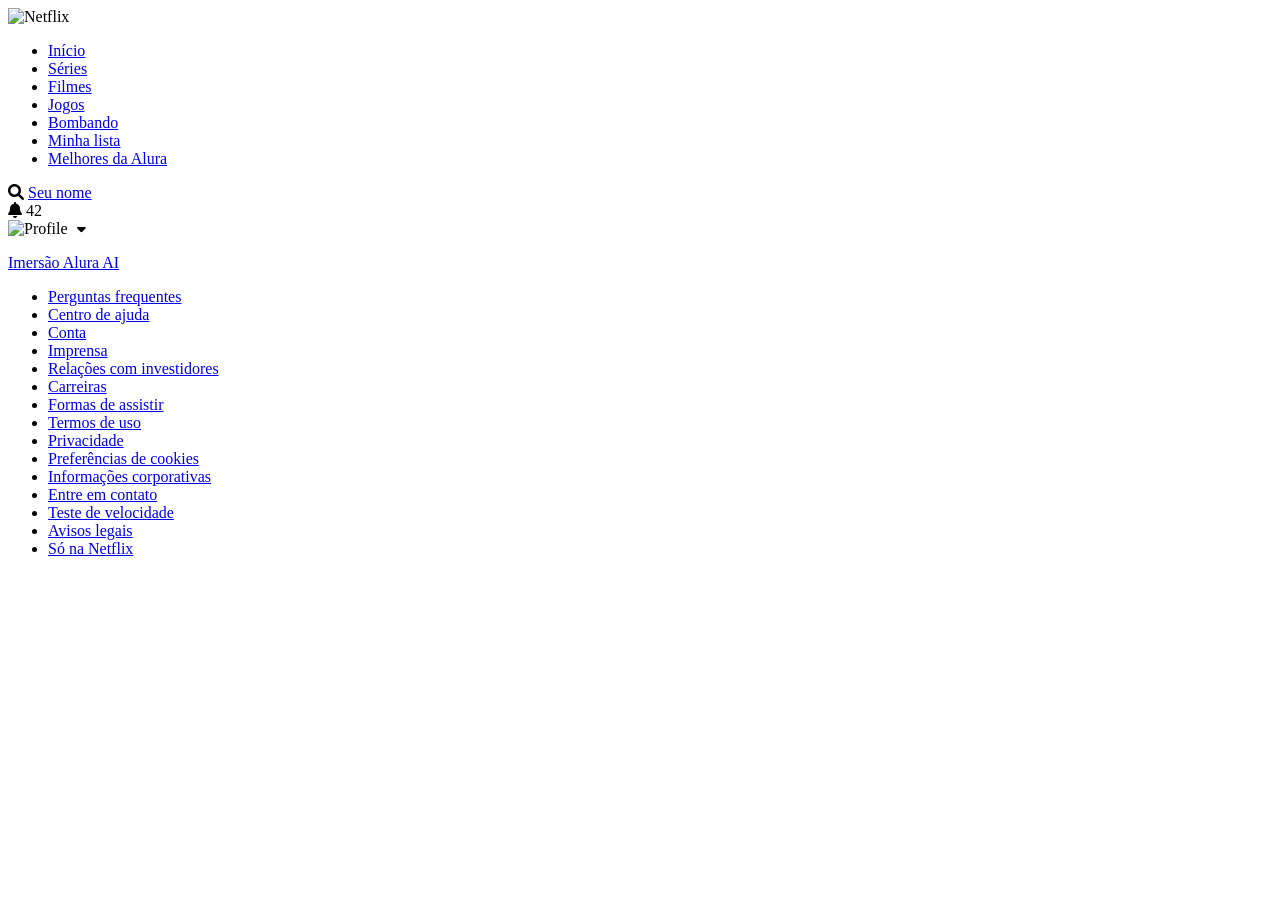
==== catalogo/catalogo.html @ 79470942 "Add files via upload" ====
<!DOCTYPE html>
<html lang="pt-BR">

<head>
    <meta charset="UTF-8">
    <meta name="viewport" content="width=device-width, initial-scale=1.0">
    <title>Netflix Clone</title>
    <link rel="stylesheet" href="catalogo.css">
    <link href="https://cdnjs.cloudflare.com/ajax/libs/font-awesome/6.0.0/css/all.min.css" rel="stylesheet">
    <link href="https://fonts.googleapis.com/css2?family=Roboto:wght@300;400;500;700&display=swap" rel="stylesheet">
</head>

<body>
    <!-- Navbar -->
    <header class="navbar" id="navbar">
        <div class="navbar-left">
            <img class="logo" src="https://upload.wikimedia.org/wikipedia/commons/0/08/Netflix_2015_logo.svg"
                alt="Netflix">
            <nav>
                <ul class="nav-links">
                    <li><a href="https://www.alura.com.br/" class="active">Início</a></li>
                    <li><a href="https://www.alura.com.br/">Séries</a></li>
                    <li><a href="https://www.alura.com.br/">Filmes</a></li>
                    <li><a href="https://www.alura.com.br/">Jogos</a></li>
                    <li><a href="https://www.alura.com.br/">Bombando</a></li>
                    <li><a href="https://www.alura.com.br/">Minha lista</a></li>
                    <li><a href="https://www.alura.com.br/">Melhores da Alura</a></li>
                </ul>
            </nav>
        </div>
        <div class="navbar-right">
            <i class="fas fa-search icon"></i>
            <a href="../index.html" class="kids-link">Seu nome</a>
            <div class="nav-notification">
                <i class="fas fa-bell icon"></i>
                <span class="notification-badge">42</span>
            </div>
            <a href="../index.html" class="profile-menu" style="text-decoration: none; color: inherit;">
                <img class="profile-icon" src="https://upload.wikimedia.org/wikipedia/commons/0/0b/Netflix-avatar.png"
                    alt="Profile">
                <i class="fas fa-caret-down icon" style="font-size: 14px; margin-left: 5px;"></i>
            </a>
        </div>
    </header>

    <!-- Sliders Container -->
    <main class="sliders-container" id="main-content">
        <!-- Javascript will inject the rows here -->
    </main>

    <!-- Footer -->
    <footer>
        <div class="footer-content">
            <a href="https://www.alura.com.br/" target="_blank">
                <p>Imersão Alura AI</p>
            </a>
            <ul class="footer-links">
                <li><a href="https://www.alura.com.br/" target="_blank">Perguntas frequentes</a></li>
                <li><a href="https://www.alura.com.br/" target="_blank">Centro de ajuda</a></li>
                <li><a href="https://www.alura.com.br/" target="_blank">Conta</a></li>
                <li><a href="https://www.alura.com.br/" target="_blank">Imprensa</a></li>
                <li><a href="https://www.alura.com.br/" target="_blank">Relações com investidores</a></li>
                <li><a href="https://www.alura.com.br/" target="_blank">Carreiras</a></li>
                <li><a href="https://www.alura.com.br/" target="_blank">Formas de assistir</a></li>
                <li><a href="https://www.alura.com.br/" target="_blank">Termos de uso</a></li>
                <li><a href="https://www.alura.com.br/" target="_blank">Privacidade</a></li>
                <li><a href="https://www.alura.com.br/" target="_blank">Preferências de cookies</a></li>
                <li><a href="https://www.alura.com.br/" target="_blank">Informações corporativas</a></li>
                <li><a href="https://www.alura.com.br/" target="_blank">Entre em contato</a></li>
                <li><a href="https://www.alura.com.br/" target="_blank">Teste de velocidade</a></li>
                <li><a href="https://www.alura.com.br/" target="_blank">Avisos legais</a></li>
                <li><a href="https://www.alura.com.br/" target="_blank">Só na Netflix</a></li>
            </ul>
        </div>
    </footer>

    <script src="./js/profile.js"></script>
    <script type="module" src="./js/main.js"></script>
</body>

</html>
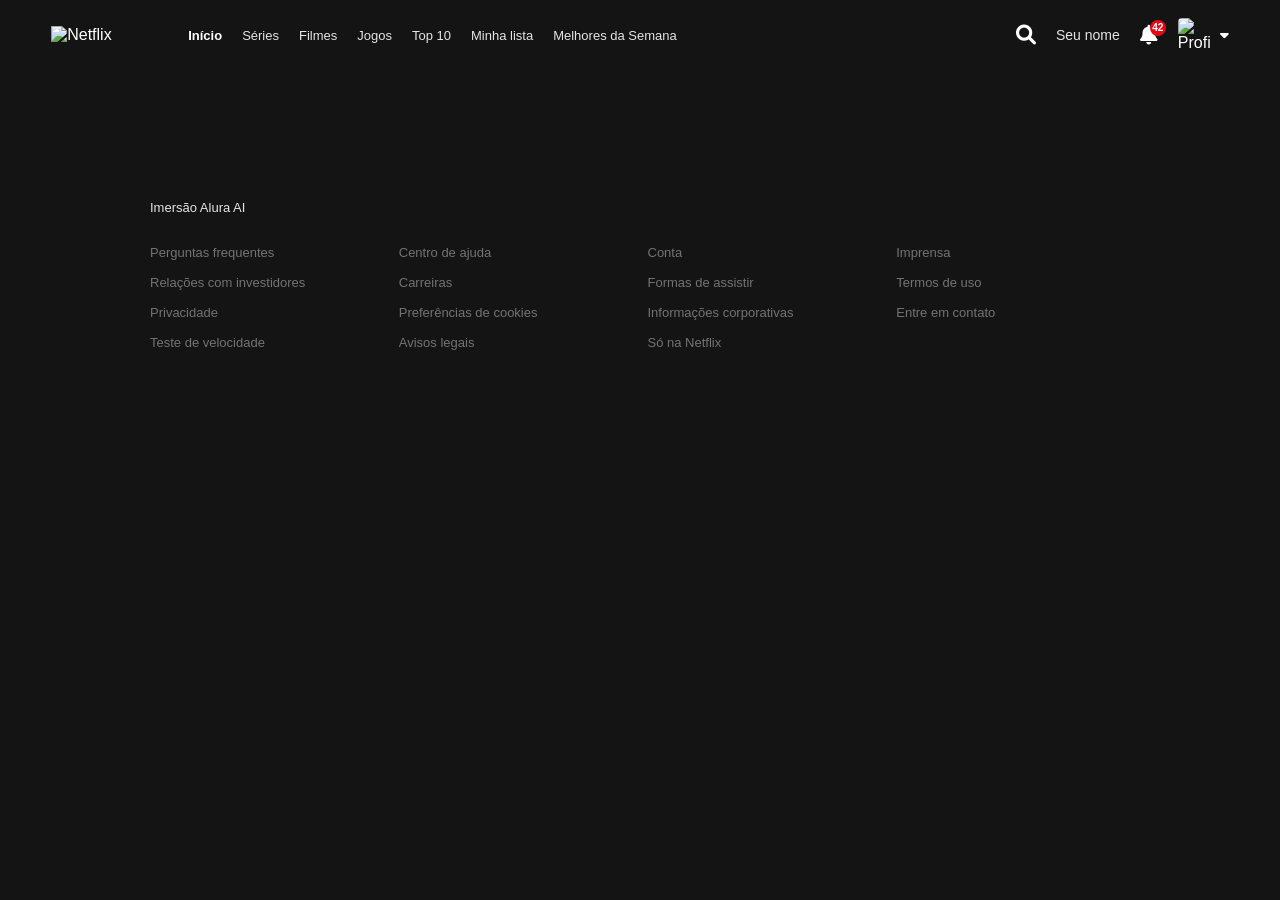
==== commit e10696a6: "change the text of the titles" ====
--- a/catalogo/catalogo.html
+++ b/catalogo/catalogo.html
@@ -22,9 +22,9 @@
                     <li><a href="https://www.alura.com.br/">Séries</a></li>
                     <li><a href="https://www.alura.com.br/">Filmes</a></li>
                     <li><a href="https://www.alura.com.br/">Jogos</a></li>
-                    <li><a href="https://www.alura.com.br/">Bombando</a></li>
+                    <li><a href="https://www.alura.com.br/">Top 10</a></li>
                     <li><a href="https://www.alura.com.br/">Minha lista</a></li>
-                    <li><a href="https://www.alura.com.br/">Melhores da Alura</a></li>
+                    <li><a href="https://www.alura.com.br/">Melhores da Semana</a></li>
                 </ul>
             </nav>
         </div>
--- a/catalogo/catalogo.css
+++ b/catalogo/catalogo.css
@@ -0,0 +1,503 @@
+:root {
+    --netflix-red: #E50914;
+    --dark-bg: #141414;
+    --text-color: #ffffff;
+}
+
+* {
+    margin: 0;
+    padding: 0;
+    box-sizing: border-box;
+}
+
+body {
+    font-family: 'Roboto', 'Helvetica Neue', Helvetica, Arial, sans-serif;
+    background-color: var(--dark-bg);
+    color: var(--text-color);
+    overflow-x: hidden;
+}
+
+a {
+    text-decoration: none;
+    color: #e5e5e5;
+    transition: color 0.3s;
+}
+
+a:hover {
+    color: #b3b3b3;
+}
+
+/* Navbar */
+.navbar {
+    position: fixed;
+    top: 0;
+    width: 100%;
+    display: flex;
+    justify-content: space-between;
+    align-items: center;
+    padding: 0 4%;
+    height: 70px;
+    z-index: 1000;
+    background-color: var(--dark-bg);
+}
+
+.navbar-left,
+.navbar-right {
+    display: flex;
+    align-items: center;
+    gap: 20px;
+}
+
+.logo {
+    width: 92px;
+    margin-right: 25px;
+    cursor: pointer;
+}
+
+.nav-links {
+    list-style: none;
+    display: flex;
+    gap: 20px;
+    font-size: 13px;
+}
+
+.nav-links .active {
+    font-weight: bold;
+    color: white;
+}
+
+.icon {
+    font-size: 20px;
+    cursor: pointer;
+}
+
+.kids-link {
+    font-size: 14px;
+}
+
+.nav-notification {
+    position: relative;
+    cursor: pointer;
+}
+
+.notification-badge {
+    position: absolute;
+    top: -5px;
+    right: -8px;
+    background-color: var(--netflix-red);
+    color: white;
+    font-size: 10px;
+    font-weight: bold;
+    border-radius: 50%;
+    width: 16px;
+    height: 16px;
+    display: flex;
+    justify-content: center;
+    align-items: center;
+}
+
+.profile-menu {
+    display: flex;
+    align-items: center;
+    gap: 5px;
+    cursor: pointer;
+}
+
+.profile-icon {
+    width: 32px;
+    border-radius: 4px;
+}
+
+/* Sliders */
+.sliders-container {
+    padding: 0 4%;
+    padding-top: 100px;
+    /* Space for navbar */
+    position: relative;
+    z-index: 3;
+    padding-bottom: 100px;
+}
+
+.slider-section {
+    margin-bottom: 3.5vw;
+}
+
+.slider-header {
+    display: flex;
+    justify-content: space-between;
+    align-items: flex-end;
+    margin-bottom: 12px;
+}
+
+.slider-title {
+    font-size: 1.25vw;
+    font-weight: bold;
+    color: #e5e5e5;
+    line-height: 1.25vw;
+}
+
+.slider-indicators {
+    display: flex;
+    gap: 2px;
+    margin-bottom: 4px;
+}
+
+.slider-indicators div {
+    width: 12px;
+    height: 2px;
+    background-color: #4d4d4d;
+}
+
+.slider-indicators div.active {
+    background-color: #aaa;
+}
+
+.movie-row {
+    display: flex;
+    gap: 2em;
+    /* Small gap between movie cards */
+    overflow-x: visible;
+    /* Let the expanded cards paint outside this box vertically */
+    padding: 10px 4% 50px 4%;
+    /* Added bottom padding to hold the expanding modal */
+    margin: 0 -4%;
+    /* Pull edges back out so we don't double up padding from container */
+    scroll-behavior: smooth;
+    -ms-overflow-style: none;
+    scrollbar-width: none;
+}
+
+.movie-row::-webkit-scrollbar {
+    display: none;
+}
+
+.movie-card {
+    min-width: 250px;
+    width: 250px;
+    height: 140px;
+    background-color: #222;
+    border-radius: 4px;
+    cursor: pointer;
+    transition: transform 0.3s cubic-bezier(0.25, 0.46, 0.45, 0.94) 0s, border-radius 0.3s 0s, z-index 0s 0.3s, box-shadow 0.3s 0s;
+    position: relative;
+    z-index: 1;
+    transform-origin: center center;
+    /* Default origin */
+}
+
+/* Modifiers applied by JavaScript to prevent edge clipping */
+.movie-card.origin-left {
+    transform-origin: left center;
+}
+
+.movie-card.origin-right {
+    transform-origin: right center;
+}
+
+.movie-card:hover {
+    transform: scale(1.6) translateY(-5%);
+    /* Reduced vertical translation since container has more padding */
+    z-index: 99;
+    border-radius: 6px;
+    box-shadow: 0 10px 40px rgba(0, 0, 0, 0.9);
+    transition: transform 0.3s cubic-bezier(0.25, 0.46, 0.45, 0.94) 0.6s, border-radius 0.3s 0.6s, box-shadow 0.3s 0.6s, z-index 0s 0s;
+}
+
+.movie-card img {
+    position: absolute;
+    top: 0;
+    left: 0;
+    width: 100%;
+    height: 100%;
+    object-fit: cover;
+    border-radius: 4px;
+    transition: opacity 0.3s ease, border-radius 0.3s;
+    z-index: 2;
+}
+
+.movie-card iframe {
+    position: absolute;
+    top: 0;
+    left: 0;
+    width: 100%;
+    height: 100%;
+    opacity: 0;
+    border-radius: 4px;
+    transition: opacity 0.3s ease, border-radius 0.3s;
+    pointer-events: none;
+    z-index: 1;
+}
+
+.movie-card iframe.playing {
+    opacity: 1;
+    z-index: 3;
+    border-radius: 6px 6px 0 0;
+}
+
+.movie-card:hover img {
+    border-radius: 6px 6px 0 0;
+    transition: border-radius 0s 0.6s;
+}
+
+.movie-card img.playing-video {
+    opacity: 0;
+}
+
+/* Card Details Modal */
+.card-details {
+    position: absolute;
+    top: 100%;
+    left: 0;
+    width: 100%;
+    background-color: #181818;
+    border-bottom-left-radius: 6px;
+    border-bottom-right-radius: 6px;
+    padding: 18px 16px;
+    opacity: 0;
+    visibility: hidden;
+    transition: opacity 0.3s 0s, visibility 0.3s 0s;
+    box-shadow: 0 15px 30px rgba(0, 0, 0, 0.9);
+    display: flex;
+    flex-direction: column;
+    gap: 12px;
+    z-index: 2;
+    cursor: default;
+}
+
+.movie-card:hover .card-details {
+    opacity: 1;
+    visibility: visible;
+    transition: opacity 0.2s 0.6s, visibility 0s 0.6s;
+}
+
+.details-buttons {
+    display: flex;
+    justify-content: space-between;
+    align-items: center;
+}
+
+.left-buttons,
+.right-buttons {
+    display: flex;
+    gap: 8px;
+}
+
+.btn-icon {
+    width: 32px;
+    height: 32px;
+    border-radius: 50%;
+    background-color: #2b2b2b;
+    border: 1px solid rgba(255, 255, 255, 0.5);
+    color: white;
+    display: flex;
+    justify-content: center;
+    align-items: center;
+    cursor: pointer;
+    font-size: 14px;
+    transition: border-color 0.2s, background-color 0.2s;
+}
+
+.btn-icon:hover {
+    border-color: white;
+    background-color: rgba(255, 255, 255, 0.2);
+}
+
+.btn-play-icon {
+    background-color: white;
+    color: black;
+    border: none;
+}
+
+.btn-play-icon:hover {
+    background-color: #e6e6e6;
+}
+
+.btn-play-icon i {
+    margin-left: 2px;
+}
+
+.details-info {
+    display: flex;
+    align-items: center;
+    gap: 8px;
+    font-size: 11px;
+    font-weight: bold;
+}
+
+.match-score {
+    color: #46d369;
+}
+
+.age-badge {
+    background-color: transparent;
+    border: 1px solid rgba(255, 255, 255, 0.4);
+    color: white;
+    padding: 1px 3px;
+    border-radius: 2px;
+    font-family: Arial, sans-serif;
+}
+
+.age-badge.red-accent {
+    background-color: #d32f2f;
+    border: none;
+    font-weight: bold;
+}
+
+.resolution {
+    border: 1px solid rgba(255, 255, 255, 0.4);
+    padding: 1px 3px;
+    border-radius: 2px;
+    color: rgba(255, 255, 255, 0.9);
+}
+
+.duration {
+    color: rgba(255, 255, 255, 0.9);
+}
+
+.details-tags {
+    display: flex;
+    gap: 6px;
+    font-size: 11px;
+    color: rgba(255, 255, 255, 0.9);
+    margin-top: 4px;
+}
+
+.details-tags span:not(:last-child)::after {
+    content: "•";
+    color: #666;
+    margin-left: 6px;
+}
+
+/* Badges */
+.badge-top10 {
+    position: absolute;
+    top: 0;
+    right: 0;
+    width: 22px;
+    height: 28px;
+    background-color: var(--netflix-red);
+    color: white;
+    display: flex;
+    flex-direction: column;
+    justify-content: center;
+    align-items: center;
+    font-weight: bold;
+    z-index: 4;
+    border-bottom-left-radius: 2px;
+    box-shadow: -2px 2px 4px rgba(0, 0, 0, 0.5);
+    font-family: 'Helvetica Neue', Helvetica, Arial, sans-serif;
+}
+
+.badge-top10 span.top {
+    font-size: 7px;
+    letter-spacing: 0.5px;
+    line-height: 8px;
+}
+
+.badge-top10 span.number {
+    font-size: 13px;
+    line-height: 13px;
+}
+
+.badge-bottom {
+    position: absolute;
+    bottom: 8px;
+    left: 50%;
+    transform: translateX(-50%);
+    padding: 2px 4px;
+    font-size: 10px;
+    font-weight: bold;
+    border-radius: 2px;
+    z-index: 4;
+    white-space: nowrap;
+    text-transform: uppercase;
+}
+
+.movie-card.has-progress .badge-bottom {
+    bottom: 12px;
+}
+
+.badge-bottom.red {
+    background-color: var(--netflix-red);
+    color: white;
+}
+
+.badge-bottom.white {
+    background-color: white;
+    color: black;
+}
+
+/* Progress bar */
+.progress-bar-container {
+    position: absolute;
+    bottom: 0;
+    left: 0;
+    width: 100%;
+    height: 4px;
+    background-color: rgba(100, 100, 100, 0.7);
+    z-index: 5;
+    border-bottom-left-radius: 4px;
+    border-bottom-right-radius: 4px;
+}
+
+.progress-value {
+    height: 100%;
+    background-color: var(--netflix-red);
+    border-bottom-left-radius: 4px;
+}
+
+/* Mobile adjustments */
+@media (max-width: 768px) {
+    .nav-links {
+        display: none;
+    }
+
+    .movie-card {
+        min-width: 200px;
+        width: 200px;
+        height: 112px;
+    }
+
+    .slider-title {
+        font-size: 4vw;
+        line-height: 4.5vw;
+    }
+}
+
+/* Footer */
+footer {
+    padding: 0 4%;
+    color: #737373;
+    font-size: 13px;
+    margin-bottom: 20px;
+}
+
+.footer-content {
+    max-width: 980px;
+    margin: 0 auto;
+}
+
+.footer-content p {
+    margin-bottom: 30px;
+}
+
+.footer-links {
+    list-style: none;
+    display: grid;
+    grid-template-columns: repeat(4, 1fr);
+    grid-gap: 15px;
+}
+
+.footer-links a {
+    color: #737373;
+}
+
+.footer-links a:hover {
+    text-decoration: underline;
+}
+
+@media (max-width: 768px) {
+    .footer-links {
+        grid-template-columns: repeat(2, 1fr);
+    }
+}
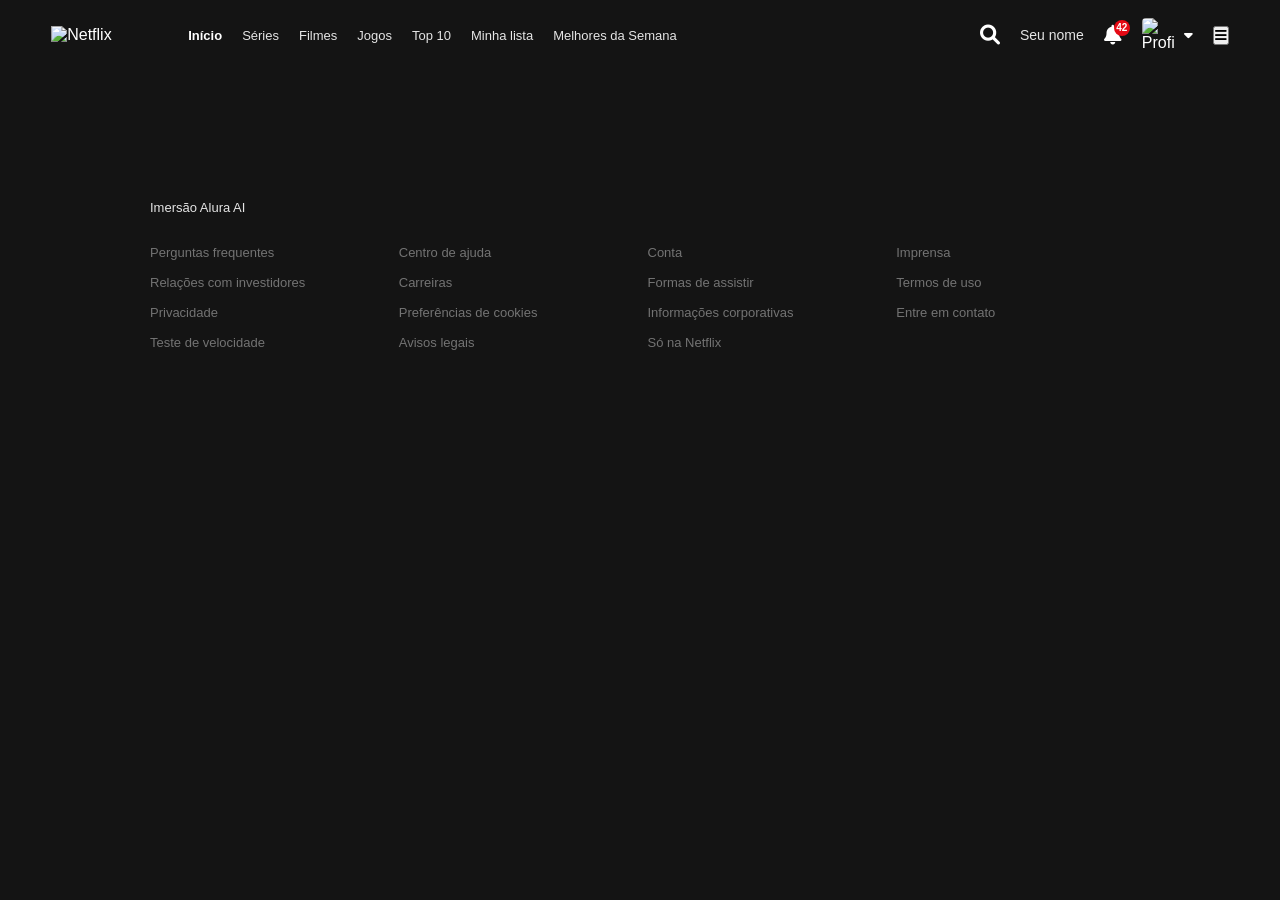
==== commit 1335e73d: "add hamburger menu" ====
--- a/catalogo/catalogo.html
+++ b/catalogo/catalogo.html
@@ -29,6 +29,7 @@
             </nav>
         </div>
         <div class="navbar-right">
+            
             <i class="fas fa-search icon"></i>
             <a href="../index.html" class="kids-link">Seu nome</a>
             <div class="nav-notification">
@@ -40,6 +41,9 @@
                     alt="Profile">
                 <i class="fas fa-caret-down icon" style="font-size: 14px; margin-left: 5px;"></i>
             </a>
+            <button class="hamburger" type="button" aria-label="Abrir menu">
+                <i class="fas fa-bars"></i>
+            </button>
         </div>
     </header>
 
